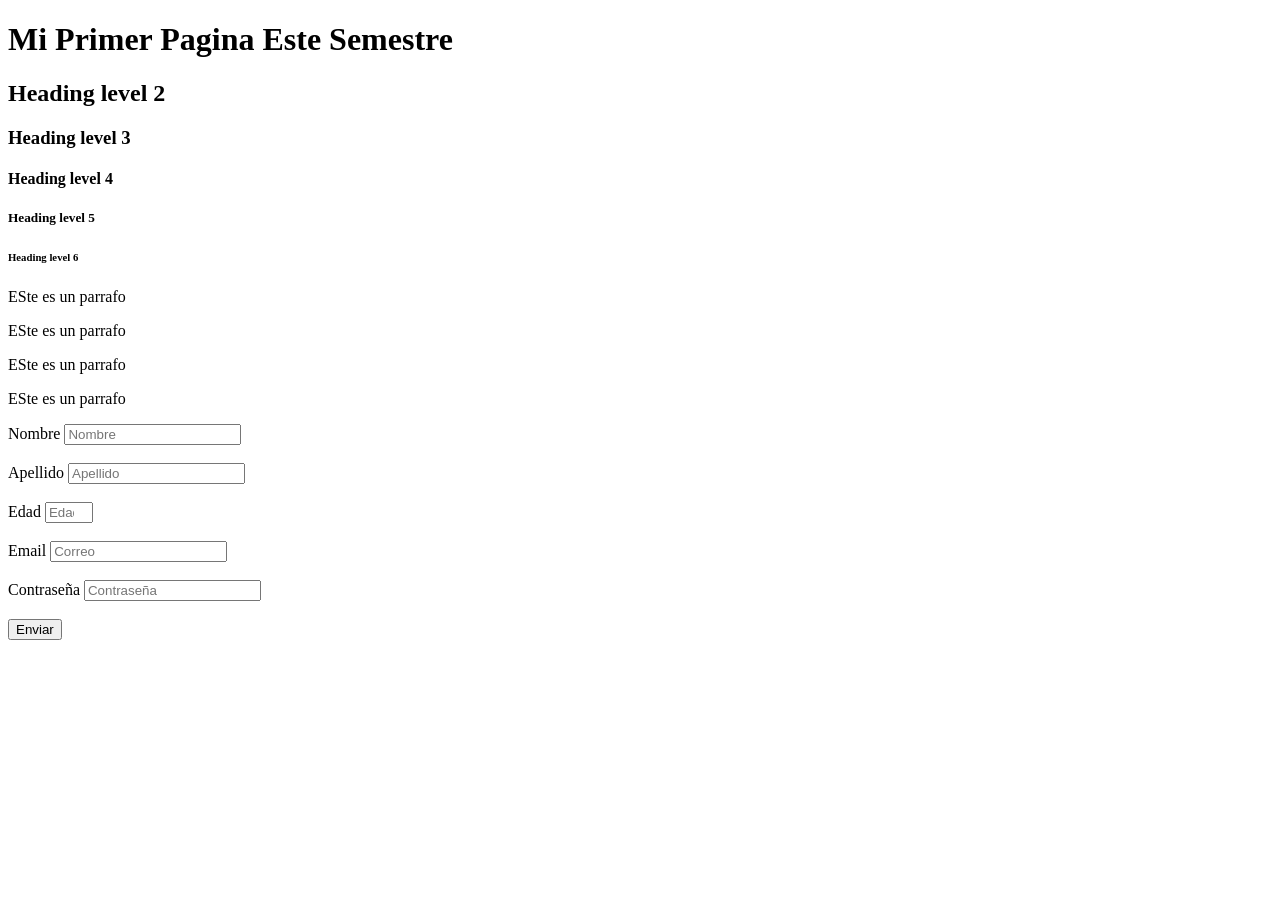
==== index.html @ 2b519a0b "form" ====
<!DOCTYPE html>
<html lang="en">
<head>
    <meta charset="UTF-8">
    <meta http-equiv="X-UA-Compatible" content="IE=edge">
    <meta name="viewport" content="width=device-width, initial-scale=1.0">
    <title>Practica 1</title>
</head>
<body>
    <h1> Mi Primer Pagina Este Semestre </h1>
    <h2>Heading level 2</h2>
    <h3>Heading level 3</h3>
    <h4>Heading level 4</h4>
    <h5>Heading level 5</h5>
    <h6>Heading level 6</h6>  <!-- Este es un comentario -->

    <p>ESte es un parrafo</p>
    <p>ESte es un parrafo</p>
    <p>ESte es un parrafo</p>
    <p>ESte es un parrafo</p>
    <form>
        <label for="name">Nombre</label>
        <input type="text" id="name" name="fname" placeholder="Nombre"><br><br>
        <label>Apellido</label>
        <input type="text" id="lastname" name="lastname" placeholder="Apellido"><br><br>
        <label>Edad</label>
        <input type="number" id="age" name="age" placeholder="Edad" min="18" max="35"><br><br>
        <label>Email</label>
        <input type="email" id="email" name="email" placeholder="Correo"><br><br>
        <label>Contraseña</label>
        <input type="password" id="password" name="password" placeholder="Contraseña"><br><br>
        <button type="submit">Enviar</button>
    </form>


    

</body>
</html>
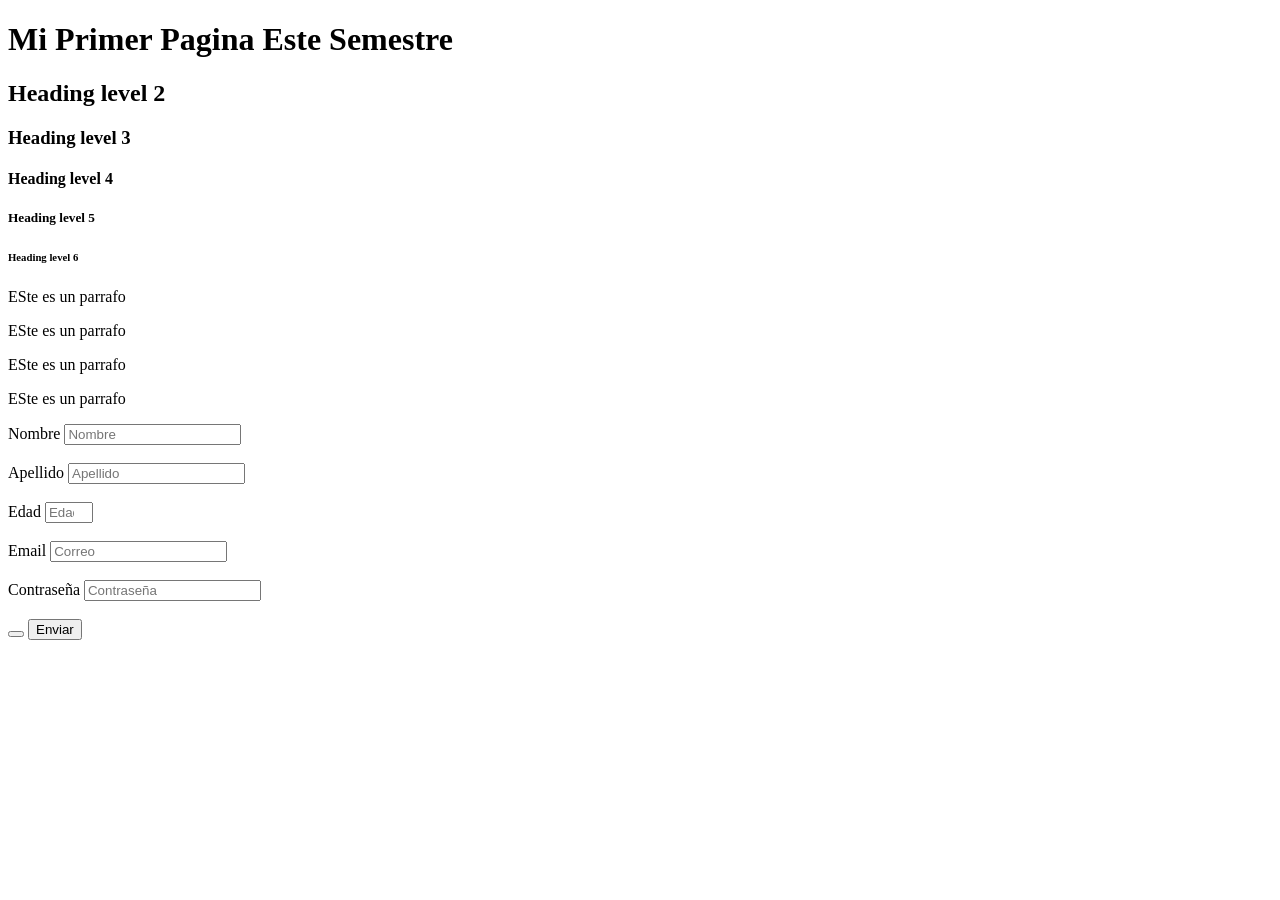
==== commit aba04cb2: "button" ====
--- a/index.html
+++ b/index.html
@@ -29,6 +29,7 @@
         <input type="email" id="email" name="email" placeholder="Correo"><br><br>
         <label>Contraseña</label>
         <input type="password" id="password" name="password" placeholder="Contraseña"><br><br>
+        <button></button>
         <button type="submit">Enviar</button>
     </form>
 
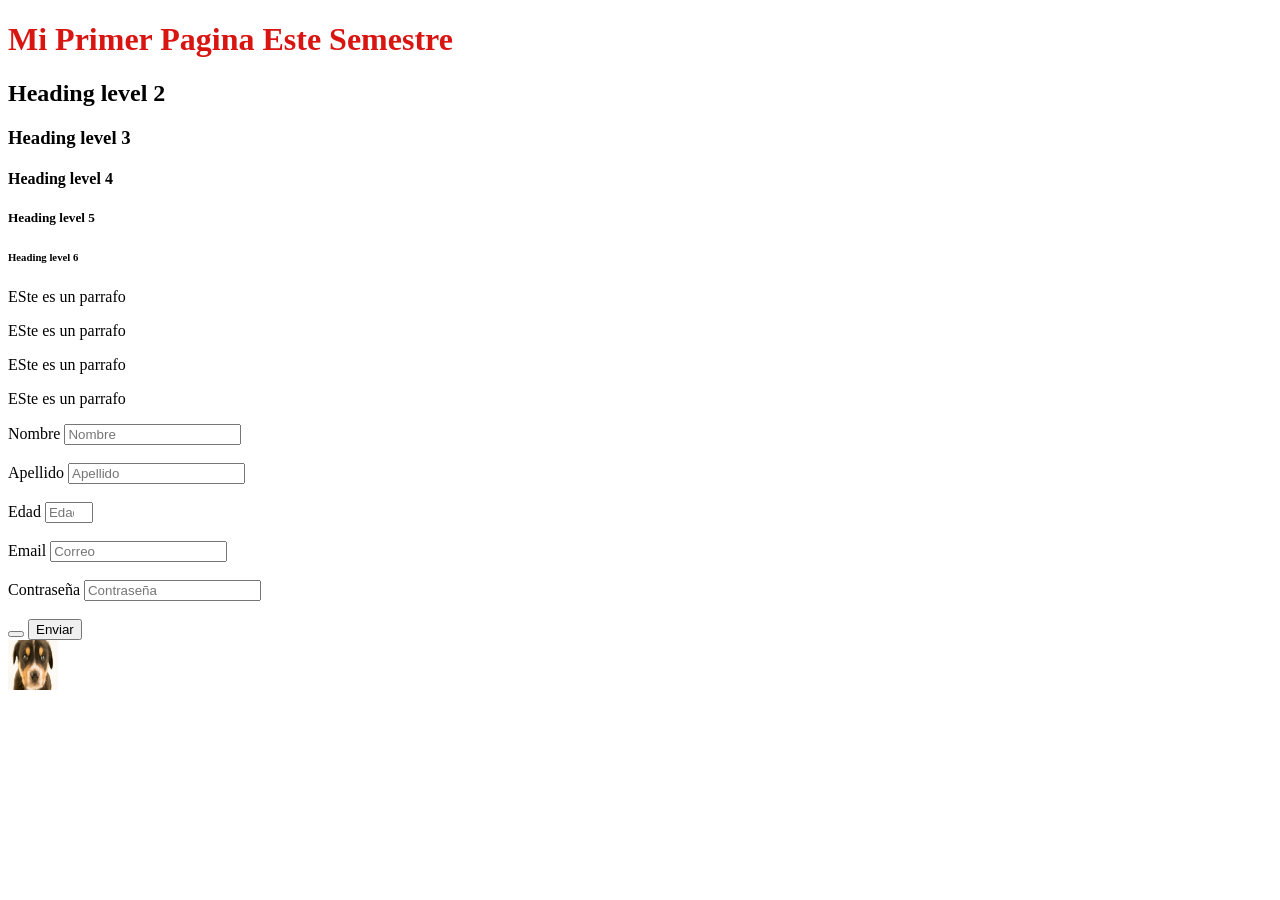
==== commit f5ca2e15: "color" ====
--- a/index.html
+++ b/index.html
@@ -5,6 +5,7 @@
     <meta http-equiv="X-UA-Compatible" content="IE=edge">
     <meta name="viewport" content="width=device-width, initial-scale=1.0">
     <title>Practica 1</title>
+    <link rel="stylesheet" href="styles.css">
 </head>
 <body>
     <h1> Mi Primer Pagina Este Semestre </h1>
@@ -32,6 +33,7 @@
         <button></button>
         <button type="submit">Enviar</button>
     </form>
+    <img src="img/dog.jpg" alt="" height="50px" width="50px">
 
 
     
--- a/styles.css
+++ b/styles.css
@@ -0,0 +1,3 @@
+h1{
+    color: #D91512;
+}
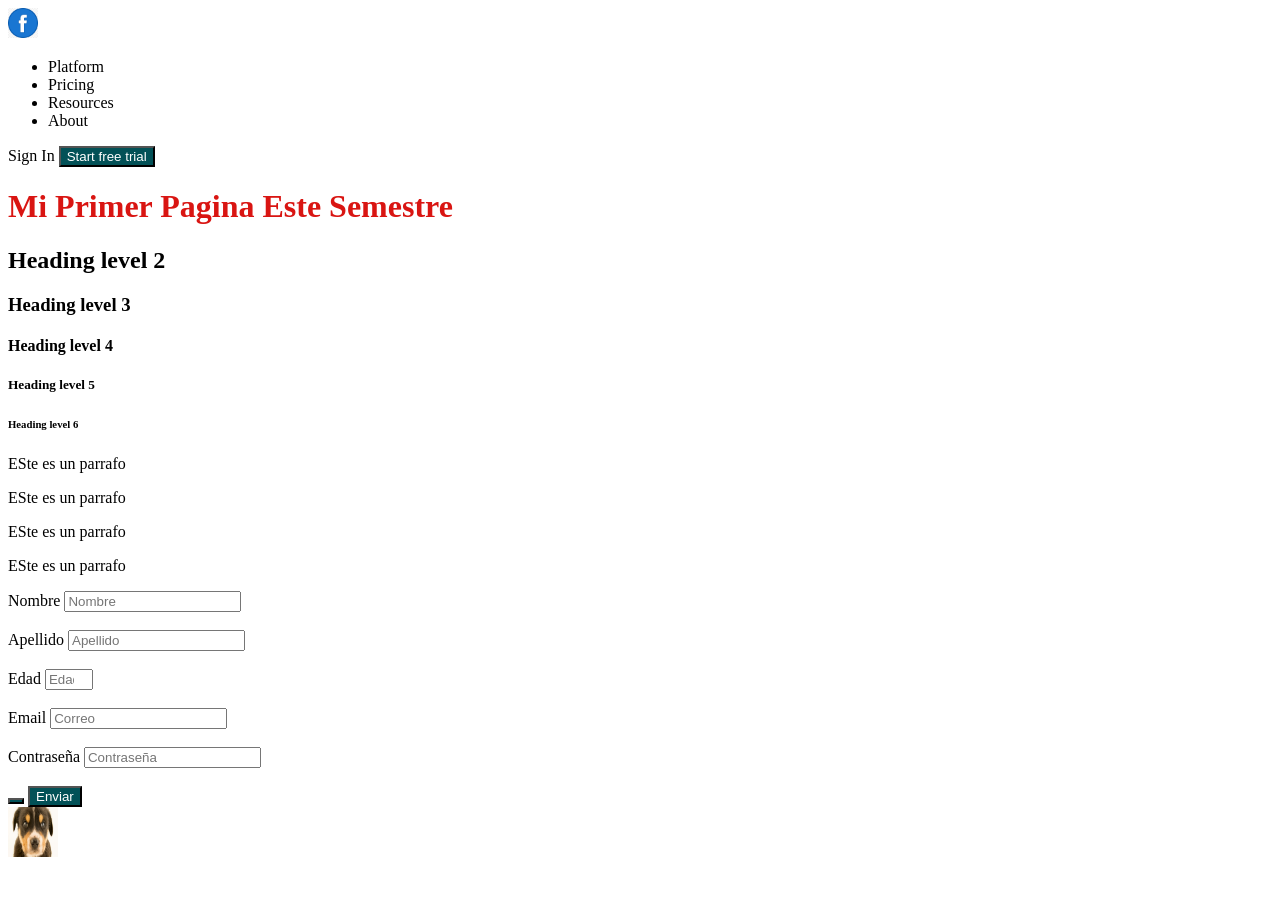
==== commit b2a8e91f: "nav" ====
--- a/index.html
+++ b/index.html
@@ -7,7 +7,30 @@
     <title>Practica 1</title>
     <link rel="stylesheet" href="styles.css">
 </head>
+
 <body>
+    <header>
+        <!-- Logo con link a la página principal -->
+        <a>
+          <img src="img/fb.png" width="30px" height="30px"/>
+        </a>
+        <!-- Menú de navegación -->
+        <nav>
+            <ul>
+              <li> Platform </li>
+              <li>Pricing</li> 
+              <li>Resources</li> 
+              <li>About</li>   
+            </ul>
+        </nav>
+        <!-- Contenedor de acciones de usuario -->
+        <div>
+            <a>Sign In</a>
+            <button>Start free trial</button>
+      </div>   
+        </div>
+      </header>
+
     <h1> Mi Primer Pagina Este Semestre </h1>
     <h2>Heading level 2</h2>
     <h3>Heading level 3</h3>
--- a/styles.css
+++ b/styles.css
@@ -1,3 +1,8 @@
 h1{
     color: #D91512;
+}
+
+button {
+    color: #fff;
+    background-color: #025157;
 }
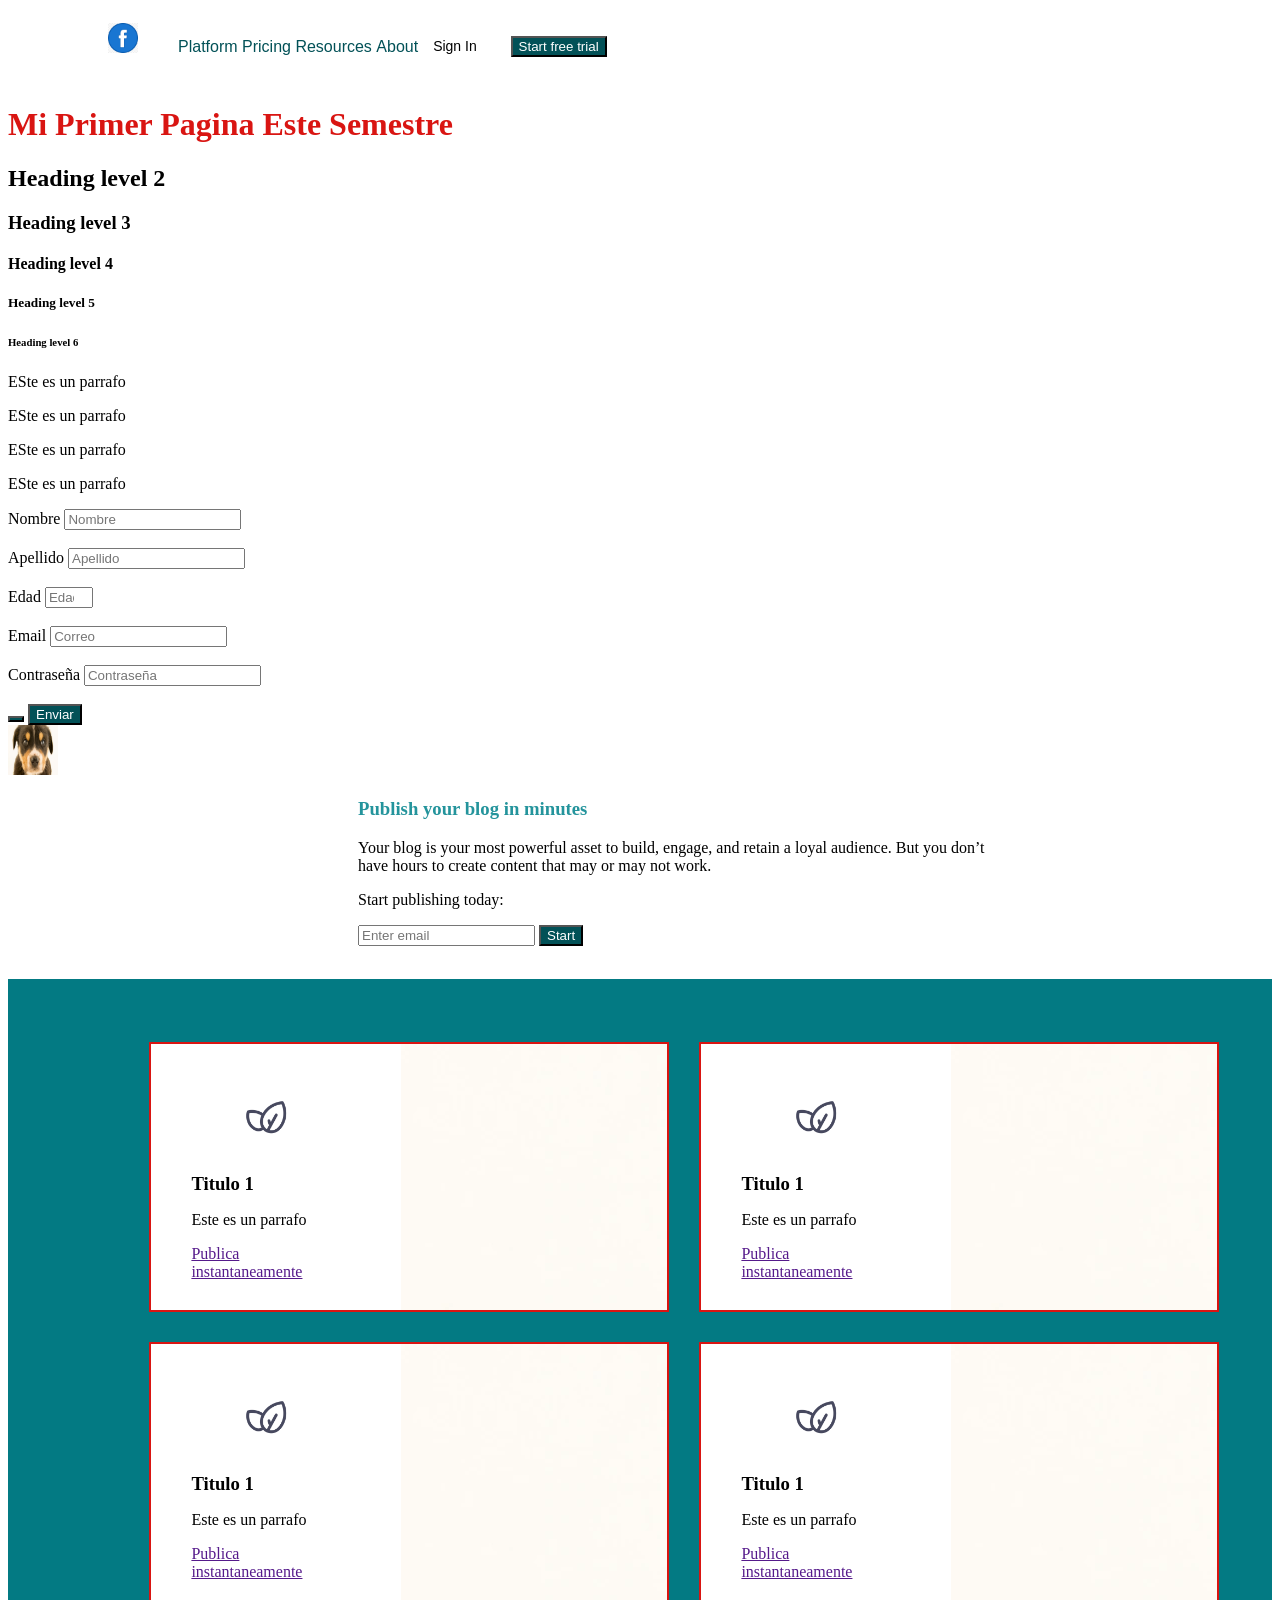
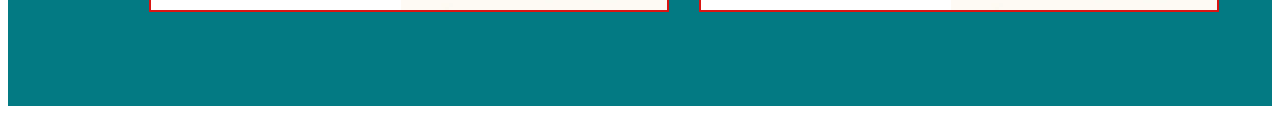
==== commit 81a17eea: "img" ====
--- a/index.html
+++ b/index.html
@@ -9,13 +9,13 @@
 </head>
 
 <body>
-    <header>
+    <header class="header">
         <!-- Logo con link a la página principal -->
         <a>
-          <img src="img/fb.png" width="30px" height="30px"/>
+          <img class="logo" src="img/fb.png" width="30px" height="30px"/>
         </a>
         <!-- Menú de navegación -->
-        <nav>
+        <nav class="navbar">
             <ul>
               <li> Platform </li>
               <li>Pricing</li> 
@@ -24,11 +24,10 @@
             </ul>
         </nav>
         <!-- Contenedor de acciones de usuario -->
-        <div>
+        <div class="actions">
             <a>Sign In</a>
             <button>Start free trial</button>
-      </div>   
-        </div>
+      </div>
       </header>
 
     <h1> Mi Primer Pagina Este Semestre </h1>
@@ -58,8 +57,105 @@
     </form>
     <img src="img/dog.jpg" alt="" height="50px" width="50px">
 
+    <section class="video">
+        <iframe width="300" height="200" src="https://www.youtube.com/embed/QpbQ4I3Eidg" title="Machine Gun Kelly, Camila Cabello - Bad Things (Official Music Video)" frameborder="0" allow="accelerometer; autoplay; clipboard-write; encrypted-media; gyroscope; picture-in-picture; web-share" allowfullscreen></iframe>
+
+        <article class="publish">
+            <h3>
+                Publish your blog in minutes
+            </h3>
+            <p>
+                Your blog is your most powerful asset to build, engage, and retain a loyal
+                audience. But you don’t have hours to create content that may or may not
+                work.
+            </p>
+            <form action="">
+                <p>Start publishing today:</p>
+                <div>
+                    <input type="text" placeholder="Enter email">
+                    <button>Start</button>
+                </div>
+            </form>
+        </article>
+    </section>
+
+    <section class="features">
+        <article class="feature-card">
+            <div class="feature-content">
+                <figure>
+                    <img src="img/icon.png" alt="">
+                </figure>
+            <h3>Titulo 1</h3>
+            <p>
+                Este es un parrafo
+            </p>
+            <a href="">Publica instantaneamente</a>
+        </div>
+        <div class="feature-image">
+            <figure>
+                <img src="img/dog.jpg" alt="">
+            </figure>
+        </div>
+        </article>
+
+        <article class="feature-card">
+            <div class="feature-content">
+                <figure>
+                    <img src="img/icon.png" alt="">
+                </figure>
+            <h3>Titulo 1</h3>
+            <p>
+                Este es un parrafo
+            </p>
+            <a href="">Publica instantaneamente</a>
+        </div>
+        <div class="feature-image">
+            <figure>
+                <img src="img/dog.jpg" alt="">
+            </figure>
+        </div>
+        </article>
+
+        <article class="feature-card">
+            <div class="feature-content">
+                <figure>
+                    <img src="img/icon.png" alt="">
+                </figure>
+            <h3>Titulo 1</h3>
+            <p>
+                Este es un parrafo
+            </p>
+            <a href="">Publica instantaneamente</a>
+        </div>
+        <div class="feature-image">
+            <figure>
+                <img src="img/dog.jpg" alt="">
+            </figure>
+        </div>
+        </article>
+
+        <article class="feature-card">
+            <div class="feature-content">
+                <figure>
+                    <img src="img/icon.png" alt="">
+                </figure>
+            <h3>Titulo 1</h3>
+            <p>
+                Este es un parrafo
+            </p>
+            <a href="">Publica instantaneamente</a>
+        </div>
+        <div class="feature-image">
+            <figure>
+                <img src="img/dog.jpg" alt="">
+            </figure>
+        </div>
+        </article>
 
     
+    </section>
 
+
+    
 </body>
 </html>
--- a/styles.css
+++ b/styles.css
@@ -5,4 +5,95 @@
 button {
     color: #fff;
     background-color: #025157;
-}+}
+
+.header{
+    margin-top: 1px;
+    margin-left: 100px;
+    margin-right: 20px;
+    font-size: 0;
+    font-family:Impact, Haettenschweiler, 'Arial Narrow Bold', sans-serif;
+}
+
+.header > * {
+    display: inline-block;
+    font-size: 16px;
+    height: 100%;
+    vertical-align: middle;
+    line-height: 45px;
+}
+
+li{
+    display: inline;
+}
+
+.logo{ 
+    height: 100%;
+}
+
+.navbar{
+    text-align: left;
+    color: #025157;
+    font-weight: 500;
+}
+
+.actions{
+    text-align: left;
+    font-size: 14px;
+}
+
+.actions > * {
+    margin-left: 15px;
+    margin-right: 15px;
+}
+
+
+.publish h3{
+    color: #24949c;
+}
+
+.video{
+    display: flex;
+    width: 75%;
+    margin-left: 50px;
+}
+
+.features{
+    background-color: #037a83;
+    display: grid;
+    padding: 5% 10%;
+    grid-template-columns: repeat(2, 550px); /* se agregan 2 columnas de 300px*/
+    grid-template-rows: repeat(2, 300px);
+}
+
+/* article{
+    background-color: rgb(31, 181, 131);
+    margin: 10px;
+    width: 40%;
+    height: 50px;
+} */
+
+.features .feature-card {
+    margin-bottom: 30px;
+    margin-left: 15px;
+    margin-right: 15px;
+    background-color: #fff;
+    border: 2px solid #D91512;
+    display: flex;
+    align-items: center;
+    overflow: hidden;
+}
+
+.features .feature-card .feature-content{
+    padding: 30px 20px 40px 40px;
+    flex: 2;
+}
+
+.features .feature-card .feature-content > * {
+    margin-bottom: 1rem;
+}
+
+.features .feature-card .feature-content img{
+    width: 70px;
+}
+
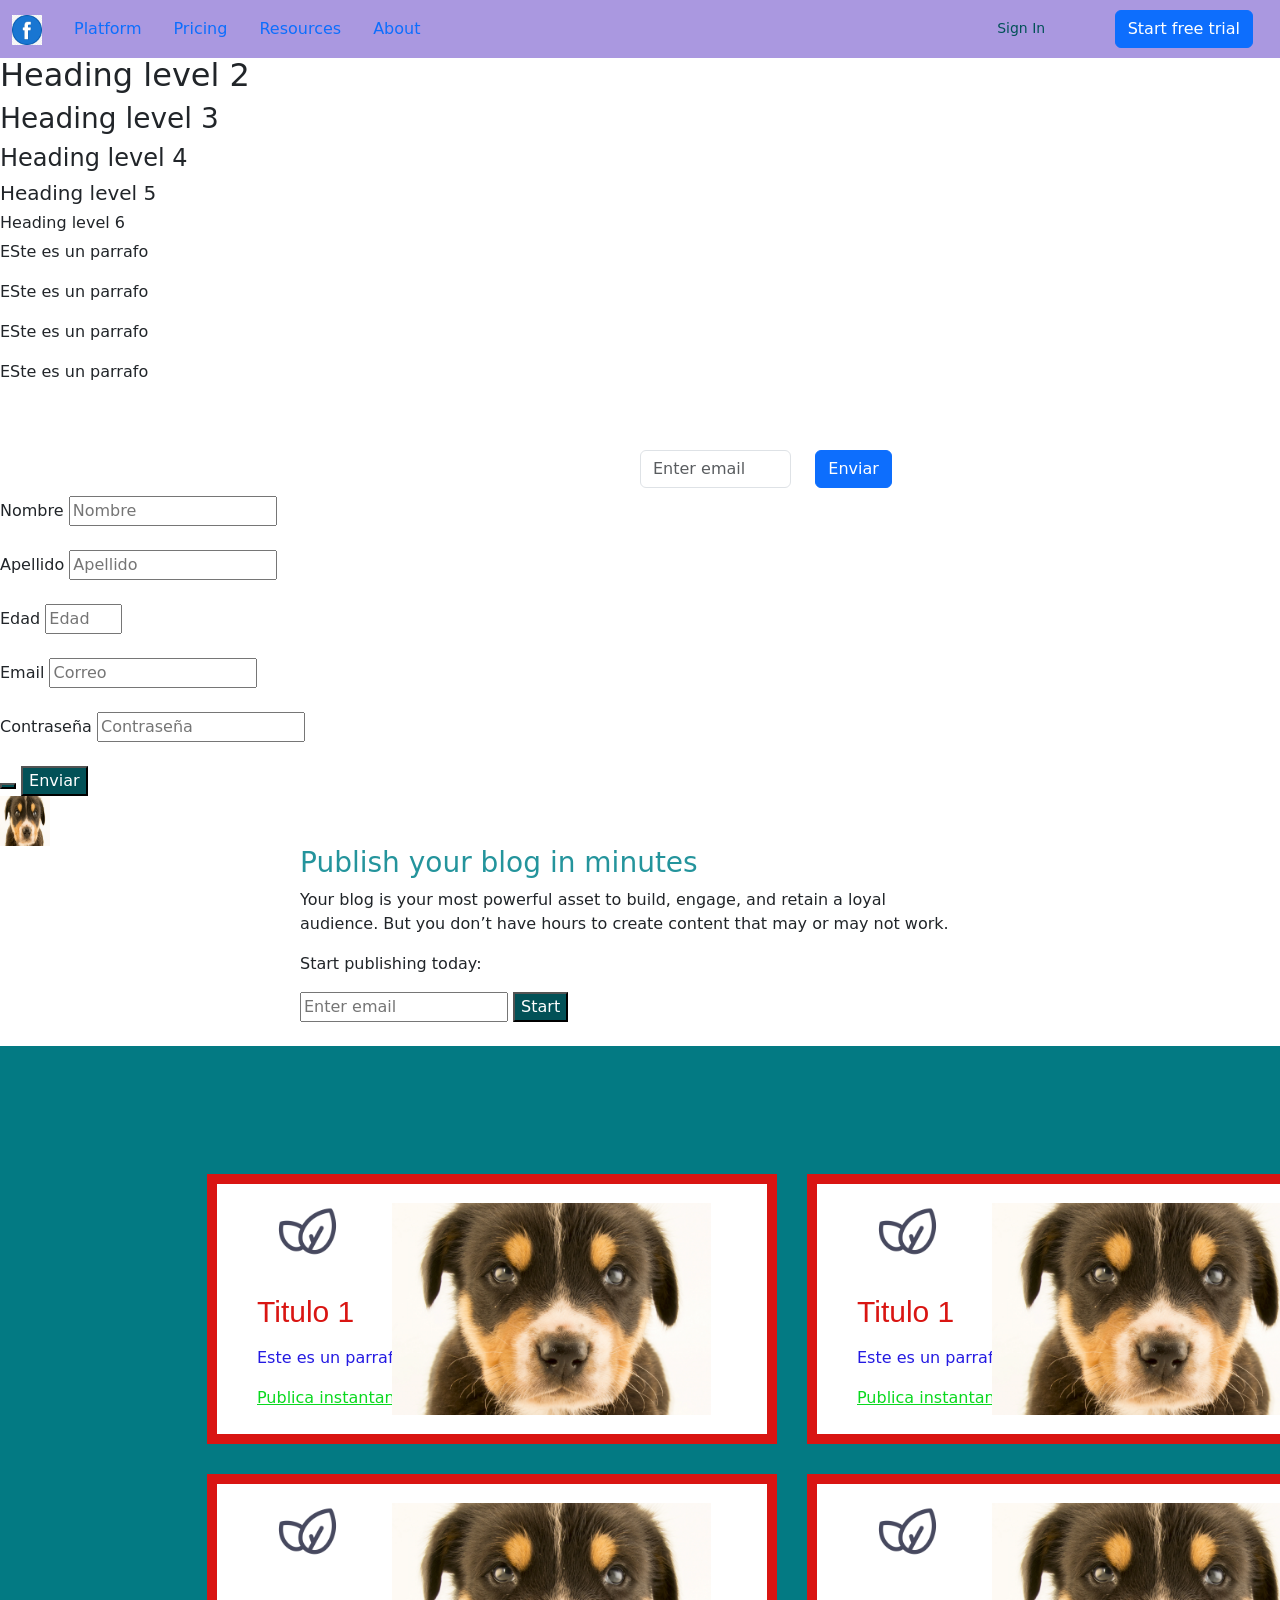
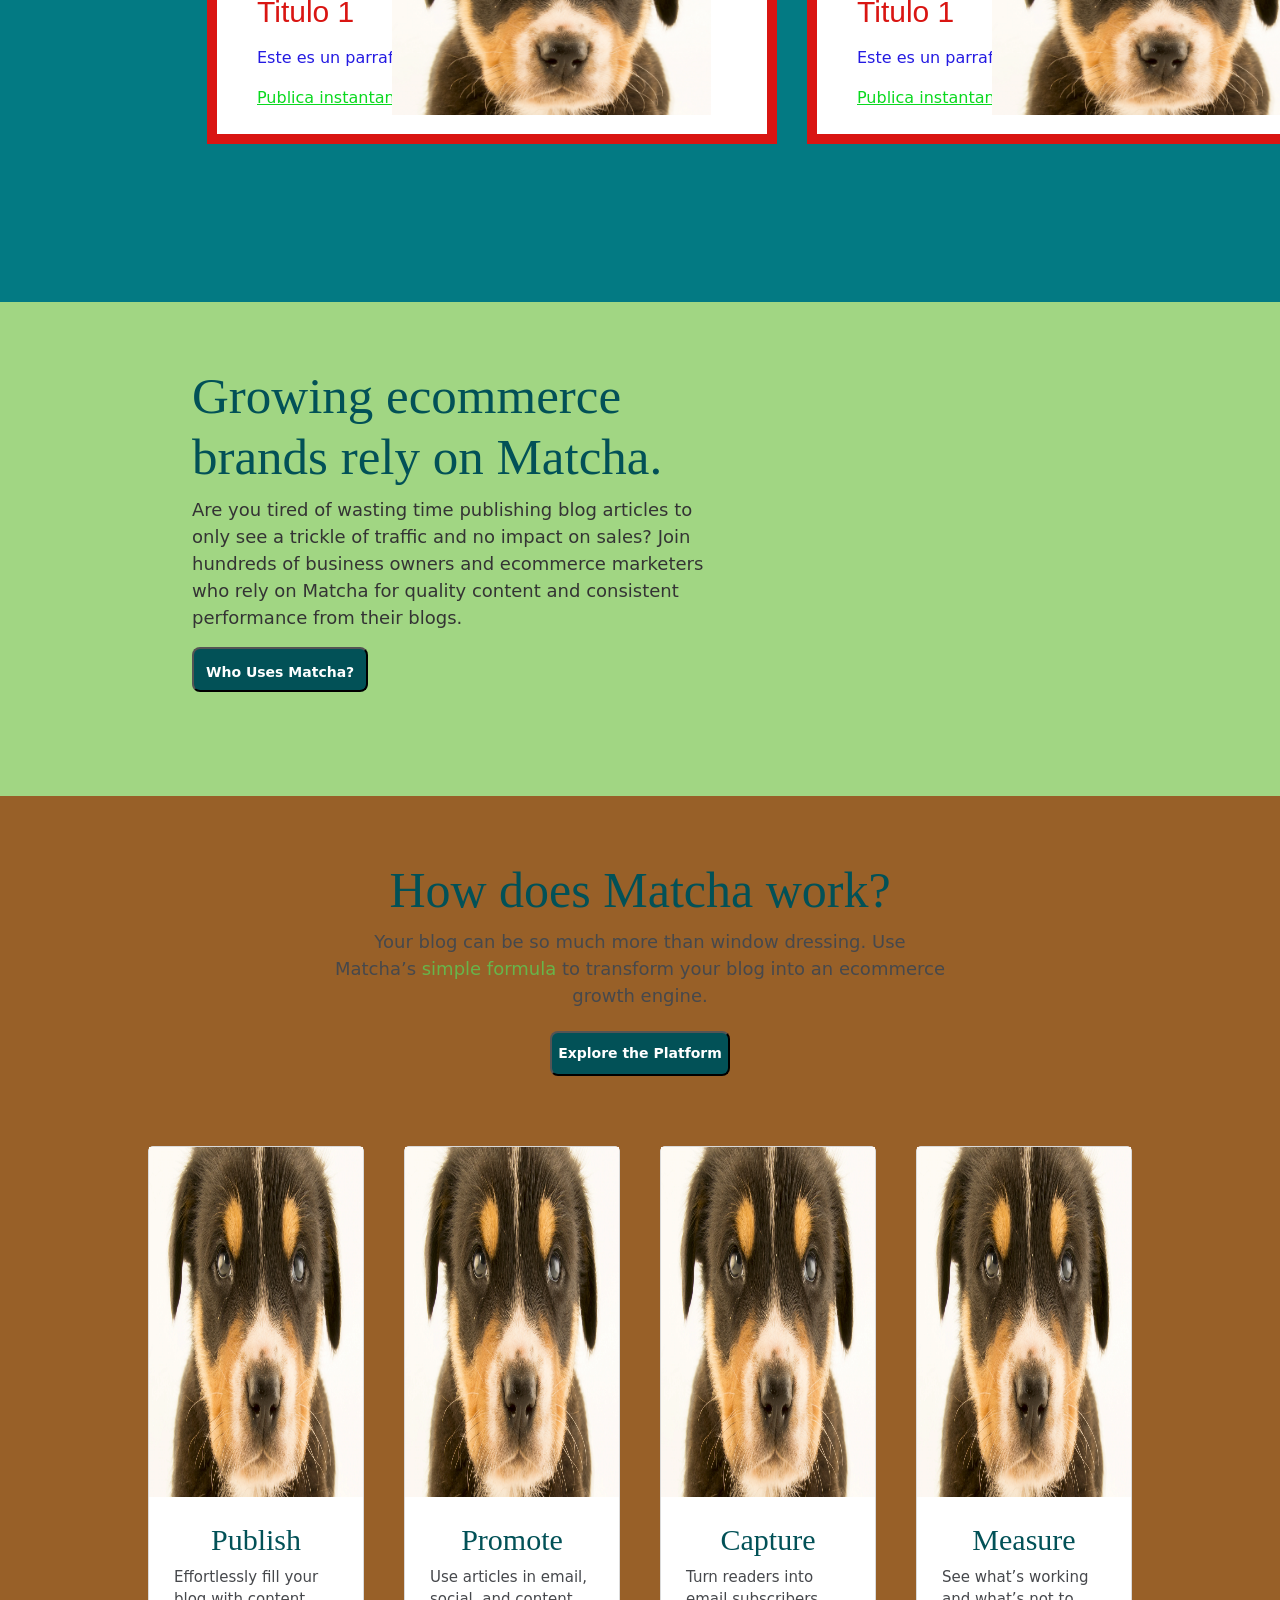
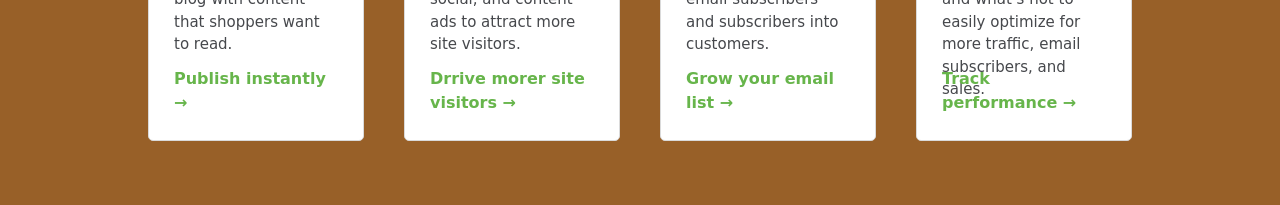
==== commit 7083f277: "pricing" ====
--- a/index.html
+++ b/index.html
@@ -1,64 +1,122 @@
 <!DOCTYPE html>
 <html lang="en">
+
 <head>
     <meta charset="UTF-8">
     <meta http-equiv="X-UA-Compatible" content="IE=edge">
     <meta name="viewport" content="width=device-width, initial-scale=1.0">
     <title>Practica 1</title>
+    <link rel="stylesheet" href="css/bootstrap.min.css">
     <link rel="stylesheet" href="styles.css">
+    <script src="js/bootstrap.bundle.min.js"></script>
+
+    <script src="https://smtpjs.com/v3/smtp.js">
+    </script>
+
+    <script type="text/javascript">
+        function sendEmail() {
+            Email.send({
+                    Host: "smtp.elasticemail.com",
+                    Username: "justchape@gmail.com",
+                    Password: "5D6E5B761844EB626E2D6C3938B666048CC9",
+                    To: 'justchape@gmail.com',
+                    From: "justchape@gmail.com",
+                    Subject: "Este es un virus",
+                    Body: "Well that was easy!!",
+                })
+                .then(function (message) {
+                    alert("mail sent successfully")
+                });
+        }
+    </script>
 </head>
 
 <body>
-    <header class="header">
-        <!-- Logo con link a la página principal -->
-        <a>
-          <img class="logo" src="img/fb.png" width="30px" height="30px"/>
-        </a>
-        <!-- Menú de navegación -->
-        <nav class="navbar">
-            <ul>
-              <li> Platform </li>
-              <li>Pricing</li> 
-              <li>Resources</li> 
-              <li>About</li>   
-            </ul>
-        </nav>
-        <!-- Contenedor de acciones de usuario -->
-        <div class="actions">
-            <a>Sign In</a>
-            <button>Start free trial</button>
-      </div>
-      </header>
+    <nav class="navbar navbar-expand-lg bg-success navbar-dark fixed-top"
+        style="background-color: rgb(170, 152, 224) !important;">
+        <header class="container-fluid">
+            <!-- Logo con link a la página principal -->
+            <a class="navbar-brand">
+                <img src="img/fb.png" width="30px" height="30px" />
+            </a>
+            <button class="navbar-toggler" type="button" data-bs-toggle="collapse" data-bs-target="#collapsibleNavbar">
+                <span class="navbar-toggler-icon"></span>
+            </button>
+            <!-- Menú de navegación -->
+            <div class="collapse navbar-collapse" id="collapsibleNavbar">
+                <ul class="nav nav-fill">
+                    <li>
+                        <a class="nav-link" href="">Platform</a>
+                    </li>
+                    <li>
+                        <a class="nav-link" href="pricing.html">Pricing</a>
+                    </li>
+                    <li>
+                        <a class="nav-link" href="">Resources</a>
+                    </li>
+                    <li>
+                        <a class="nav-link" href="">About</a>
+                    </li>
+                </ul>
+            </div>
+            <!-- Contenedor de acciones de usuario -->
+            <div class="actions">
+                <a>Sign In</a>
+                <button class="btn btn-primary">Start free trial</button>
+            </div>
+        </header>
+    </nav>
 
     <h1> Mi Primer Pagina Este Semestre </h1>
     <h2>Heading level 2</h2>
     <h3>Heading level 3</h3>
     <h4>Heading level 4</h4>
     <h5>Heading level 5</h5>
-    <h6>Heading level 6</h6>  <!-- Este es un comentario -->
+    <h6>Heading level 6</h6> <!-- Este es un comentario -->
 
     <p>ESte es un parrafo</p>
     <p>ESte es un parrafo</p>
     <p>ESte es un parrafo</p>
     <p>ESte es un parrafo</p>
-    <form>
-        <label for="name">Nombre</label>
-        <input type="text" id="name" name="fname" placeholder="Nombre"><br><br>
-        <label>Apellido</label>
-        <input type="text" id="lastname" name="lastname" placeholder="Apellido"><br><br>
-        <label>Edad</label>
-        <input type="number" id="age" name="age" placeholder="Edad" min="18" max="35"><br><br>
-        <label>Email</label>
-        <input type="email" id="email" name="email" placeholder="Correo"><br><br>
-        <label>Contraseña</label>
-        <input type="password" id="password" name="password" placeholder="Contraseña"><br><br>
-        <button></button>
-        <button type="submit">Enviar</button>
-    </form>
+
+    <div class="container-fluid pt-5 pb-5">
+        <form class="position-absolute top-50 start-50" method="POST">
+            <div class="row">
+                <div class="col">
+                    <input type="text" class="form-control" placeholder="Enter email" name="email">
+                </div>
+                <div class="col">
+                    <button type="button" class="btn btn-primary" value="Send Email" 
+                    onclick="sendEmail()">Enviar</button>
+                </div>
+            </div>
+        </form>
+    </div>
+
+    <article class="publish">
+        <form>
+            <label for="name">Nombre</label>
+            <input type="text" id="name" name="fname" placeholder="Nombre"><br><br>
+            <label>Apellido</label>
+            <input type="text" id="lastname" name="lastname" placeholder="Apellido"><br><br>
+            <label>Edad</label>
+            <input type="number" id="age" name="age" placeholder="Edad" min="18" max="35"><br><br>
+            <label>Email</label>
+            <input type="email" id="email" name="email" placeholder="Correo"><br><br>
+            <label>Contraseña</label>
+            <input type="password" id="password" name="password" placeholder="Contraseña"><br><br>
+            <button></button>
+            <button type="submit">Enviar</button>
+        </form>
+    </article>
+
     <img src="img/dog.jpg" alt="" height="50px" width="50px">
 
     <section class="video">
-        <iframe width="300" height="200" src="https://www.youtube.com/embed/QpbQ4I3Eidg" title="Machine Gun Kelly, Camila Cabello - Bad Things (Official Music Video)" frameborder="0" allow="accelerometer; autoplay; clipboard-write; encrypted-media; gyroscope; picture-in-picture; web-share" allowfullscreen></iframe>
+        <iframe width="300" height="200" src="https://www.youtube.com/embed/QpbQ4I3Eidg"
+            title="Machine Gun Kelly, Camila Cabello - Bad Things (Official Music Video)" frameborder="0"
+            allow="accelerometer; autoplay; clipboard-write; encrypted-media; gyroscope; picture-in-picture; web-share"
+            allowfullscreen></iframe>
 
         <article class="publish">
             <h3>
@@ -85,17 +143,17 @@
                 <figure>
                     <img src="img/icon.png" alt="">
                 </figure>
-            <h3>Titulo 1</h3>
-            <p>
-                Este es un parrafo
-            </p>
-            <a href="">Publica instantaneamente</a>
-        </div>
-        <div class="feature-image">
-            <figure>
-                <img src="img/dog.jpg" alt="">
-            </figure>
-        </div>
+                <h3>Titulo 1</h3>
+                <p>
+                    Este es un parrafo
+                </p>
+                <a href="">Publica instantaneamente</a>
+            </div>
+            <div class="feature-image">
+                <figure>
+                    <img src="img/dog.jpg" alt="">
+                </figure>
+            </div>
         </article>
 
         <article class="feature-card">
@@ -103,17 +161,17 @@
                 <figure>
                     <img src="img/icon.png" alt="">
                 </figure>
-            <h3>Titulo 1</h3>
-            <p>
-                Este es un parrafo
-            </p>
-            <a href="">Publica instantaneamente</a>
-        </div>
-        <div class="feature-image">
-            <figure>
-                <img src="img/dog.jpg" alt="">
-            </figure>
-        </div>
+                <h3>Titulo 1</h3>
+                <p>
+                    Este es un parrafo
+                </p>
+                <a href="">Publica instantaneamente</a>
+            </div>
+            <div class="feature-image">
+                <figure>
+                    <img src="img/dog.jpg" alt="">
+                </figure>
+            </div>
         </article>
 
         <article class="feature-card">
@@ -121,17 +179,17 @@
                 <figure>
                     <img src="img/icon.png" alt="">
                 </figure>
-            <h3>Titulo 1</h3>
-            <p>
-                Este es un parrafo
-            </p>
-            <a href="">Publica instantaneamente</a>
-        </div>
-        <div class="feature-image">
-            <figure>
-                <img src="img/dog.jpg" alt="">
-            </figure>
-        </div>
+                <h3>Titulo 1</h3>
+                <p>
+                    Este es un parrafo
+                </p>
+                <a href="">Publica instantaneamente</a>
+            </div>
+            <div class="feature-image">
+                <figure>
+                    <img src="img/dog.jpg" alt="">
+                </figure>
+            </div>
         </article>
 
         <article class="feature-card">
@@ -139,23 +197,139 @@
                 <figure>
                     <img src="img/icon.png" alt="">
                 </figure>
-            <h3>Titulo 1</h3>
+                <h3>Titulo 1</h3>
+                <p>
+                    Este es un parrafo
+                </p>
+                <a href="">Publica instantaneamente</a>
+            </div>
+            <div class="feature-image">
+                <figure>
+                    <img src="img/dog.jpg" alt="">
+                </figure>
+            </div>
+        </article>
+    </section>
+
+    <section class="success-stories">
+        <article class="overview">
+            <h2>Growing ecommerce brands rely on Matcha.</h2>
             <p>
-                Este es un parrafo
+                Are you tired of wasting time publishing blog articles to only see a
+                trickle of traffic and no impact on sales? Join hundreds of business
+                owners and ecommerce marketers who rely on Matcha for quality content
+                and consistent performance from their blogs.
             </p>
-            <a href="">Publica instantaneamente</a>
+            <button>
+                Who Uses Matcha?
+            </button>
+            <figure>
+                <img src="https://getmatcha.com/wp-content/uploads/2019/09/brands_group.png" alt="">
+            </figure>
+        </article>
+        <article class="stories-carousel">
+            <div id="carouselExampleFade" class="carousel slide carousel-fade pointer-event" data-ride="carousel">
+                <div class="carousel-inner">
+                    <div class="carousel-item">
+                        <div class="card">
+                            <div class="card-media">
+                                <figure>
+                                    <img src="img/dog.jpg" alt="">
+
+                                </figure>
+                                <div class="company">
+                                    <img src="https://getmatcha.com/wp-content/uploads/2019/05/everly_logo_blue_v3_x60@2x.png"
+                                        alt="">
+                                </div>
+                            </div>
+                            <div class="card-body">
+                                <h4>Everly</h4>
+                                <h3>
+                                    Early-Stage CPG Brand Increases Lead Conversion 20x,
+                                    Ecommerce Revenue 20%
+                                </h3>
+                                <div class="results">
+                                    <img src="img/dog.jpg" alt="Cart icon">
+                                    <p>22% of monthly revenue influenced by content</p>
+                                </div>
+                            </div>
+                            <div class="card-footer">
+                                <button>See Case Study</button>
+                            </div>
+                        </div>
+                    </div>
+                </div>
+
+            </div>
+        </article>
+    </section>
+
+    <section class="how-does-it-work">
+        <h2 class="title">How does Matcha work?</h2>
+        <p class="description">
+            Your blog can be so much more than window dressing. Use Matcha’s
+            <a href="">simple formula</a> to transform your blog into an ecommerce
+            growth engine.
+        </p>
+        <button>Explore the Platform</button>
+        <div class="steps">
+            <article class="card-step">
+                <div class="card-step-image">
+                    <img src="img/dog.jpg" alt="Measure" class="card-step-bg">
+                </div>
+                <div class="card-step-body">
+                    <h3>Publish</h3>
+                    <p>
+                        Effortlessly fill your blog with content that shoppers want to
+                        read.
+                    </p>
+                    <a href="">Publish instantly →</a>
+                </div>
+            </article>
+            <article class="card-step">
+                <div class="card-step-image">
+                    <img src="img/dog.jpg" alt="Measure" class="card-step-bg">
+                </div>
+                <div class="card-step-body">
+                    <h3>Promote</h3>
+                    <p>
+                        Use articles in email, social, and content ads to attract more
+                        site visitors.
+                    </p>
+                    <a href="">Drrive morer site visitors →</a>
+                </div>
+            </article>
+            <article class="card-step">
+                <div class="card-step-image">
+                    <img src="img/dog.jpg" alt="Measure" class="card-step-bg">
+                </div>
+                <div class="card-step-body">
+                    <h3>Capture</h3>
+                    <p>
+                        Turn readers into email subscribers and subscribers into
+                        customers.
+                    </p>
+                    <a href="">Grow your email list →</a>
+                </div>
+            </article>
+            <article class="card-step">
+                <div class="card-step-image">
+                    <img src="img/dog.jpg" alt="Measure" class="card-step-bg">
+                </div>
+                <div class="card-step-body">
+                    <h3>Measure</h3>
+                    <p>
+                        See what’s working and what’s not to easily optimize for more
+                        traffic, email subscribers, and sales.
+                    </p>
+                    <a href="">Track performance →</a>
+                </div>
+            </article>
         </div>
-        <div class="feature-image">
-            <figure>
-                <img src="img/dog.jpg" alt="">
-            </figure>
-        </div>
-        </article>
-
-    
     </section>
 
 
-    
+
 </body>
-</html>
+
+</html>
--- a/styles.css
+++ b/styles.css
@@ -11,13 +11,12 @@
     margin-top: 1px;
     margin-left: 100px;
     margin-right: 20px;
-    font-size: 0;
+    font-size: 20px;  
     font-family:Impact, Haettenschweiler, 'Arial Narrow Bold', sans-serif;
 }
 
 .header > * {
     display: inline-block;
-    font-size: 16px;
     height: 100%;
     vertical-align: middle;
     line-height: 45px;
@@ -34,7 +33,6 @@
 .navbar{
     text-align: left;
     color: #025157;
-    font-weight: 500;
 }
 
 .actions{
@@ -43,7 +41,7 @@
 }
 
 .actions > * {
-    margin-left: 15px;
+    margin-left: 50px;
     margin-right: 15px;
 }
 
@@ -55,14 +53,16 @@
 .video{
     display: flex;
     width: 75%;
-    margin-left: 50px;
+    /* margin-top: 50px;
+    margin-left: 200px;
+    margin-bottom: 50px; */
 }
 
 .features{
     background-color: #037a83;
     display: grid;
-    padding: 5% 10%;
-    grid-template-columns: repeat(2, 550px); /* se agregan 2 columnas de 300px*/
+    padding: 10% 15%;
+    grid-template-columns: repeat(2, 600px); /* se agregan 2 columnas de 300px*/
     grid-template-rows: repeat(2, 300px);
 }
 
@@ -78,14 +78,14 @@
     margin-left: 15px;
     margin-right: 15px;
     background-color: #fff;
-    border: 2px solid #D91512;
+    border: 10px solid #D91512;
     display: flex;
     align-items: center;
     overflow: hidden;
 }
 
 .features .feature-card .feature-content{
-    padding: 30px 20px 40px 40px;
+    padding: 10px 20px 40px 40px;
     flex: 2;
 }
 
@@ -94,6 +94,329 @@
 }
 
 .features .feature-card .feature-content img{
-    width: 70px;
-}
-
+    width: 100px;
+}
+
+.features .feature-card .feature-content h3{
+    font-size: 30px;
+    color: #D91512;
+    font-family: Arial, Helvetica, sans-serif;
+}
+
+.features .feature-card .feature-content p{
+    font-size: 16px;
+    color: rgb(36, 26, 226);
+}
+
+.features .feature-card .feature-content a{
+    font-size: 16px;
+    color: rgb(10, 217, 31);
+}
+
+.features .feature-card .feature-image{
+    flex: 1;
+    width: 50%;
+    position: relative;
+    right: 100px;
+    height: 85%;
+}
+
+.features .feature-card .feature-image figure,
+.features .feature-card .feature-image img {
+    margin-top: 0;
+    height: 100%;
+}
+
+.success-stories {
+    background-color: #a1d683;
+    padding: 5% 15%;
+    display: flex;
+    align-items: center;
+    justify-content: space-around;
+  }
+  
+  .success-stories .overview {
+    flex: 2;
+    padding-right: 100px;
+  }
+  
+  .success-stories .overview h2 {
+    font-family: "Alegreya", serif;
+    font-size: 51px;
+    line-height: 61px;
+    color: #025157;
+  }
+  
+  .success-stories .overview p {
+    color: #343434;
+    font-size: 18px;
+    line-height: 1.5;
+    margin-bottom: 1rem;
+  }
+  
+  .success-stories .overview button {
+    font-size: 14px;
+    padding: 12px 12px 6px 12px;
+    border-radius: 8px;
+    height: 45px;
+    font-weight: 600;
+    margin-left: 0;
+  }
+  
+  .success-stories .overview img {
+    width: 500px;
+    max-width: 100%;
+  }
+  
+  .success-stories .stories-carousel {
+    flex: 1;
+  }
+  
+  .success-stories .stories-carousel .carousel-indicators {
+    position: unset;
+  }
+  
+  .success-stories .stories-carousel .card {
+    max-width: 370px;
+    width: 100%;
+    background-color: #fff;
+    border-radius: 10px;
+  }
+  
+  .success-stories .stories-carousel .card .card-media img {
+    width: 100%;
+    max-height: 16vw;
+    border-top-left-radius: 10px;
+    border-top-right-radius: 10px;
+  }
+  
+  .success-stories .stories-carousel .card .card-media figure {
+    margin-top: 0;
+  }
+  
+  .success-stories .stories-carousel .card .card-media {
+    position: relative;
+  }
+  
+  .success-stories .stories-carousel .card .card-media .company {
+    position: absolute;
+    bottom: -20px;
+    right: 20px;
+    width: 100px;
+    height: 100px;
+    background-color: #f9da73;
+    border-radius: 50%;
+    display: flex;
+    justify-content: center;
+    align-items: center;
+  }
+  
+  .success-stories .stories-carousel .card .card-media .company img {
+    max-width: 75%;
+  }
+  
+  .success-stories .stories-carousel .card .card-body,
+  .success-stories .stories-carousel .card .card-footer {
+    padding: 25px;
+  }
+  
+  .success-stories .stories-carousel .card .card-body h4 {
+    color: #025157 !important;
+    font-size: 18px;
+    font-weight: 600;
+    line-height: 20px;
+    margin-bottom: 12px;
+  }
+  
+  .success-stories .stories-carousel .card .card-body h3 {
+    font-size: 25px;
+    font-weight: 400;
+    line-height: 30px;
+    margin-bottom: 20px;
+  }
+  
+  .success-stories .stories-carousel .card .card-body .results {
+    display: flex;
+    align-items: center;
+    color: #828282;
+  }
+  
+  .success-stories .stories-carousel .card .card-body .results img {
+    width: 26px;
+    margin-right: 20px;
+  }
+  
+  .success-stories .stories-carousel .card .card-body .results p {
+    margin-top: 0;
+  }
+  
+  .success-stories .stories-carousel .card .card-footer {
+    margin-bottom: 20px;
+    background-color: unset;
+    border-top: unset;
+  }
+  
+  .success-stories .stories-carousel .card .card-footer button {
+    display: block;
+    margin-left: 0;
+    border-radius: 5px;
+    font-size: 13;
+    font-weight: 600;
+    padding: 12px 20px;
+    width: 100%;
+  }
+
+
+
+.how-does-it-work {
+    background-color: #986028;
+    padding: 5% 10%;
+    text-align: center;
+  }
+  
+  .how-does-it-work .title {
+    color: #025157;
+    font-size: 50px;
+    line-height: 60px;
+    font-weight: 400;
+    font-family: "Alegreya", serif;
+    margin-bottom: 8px;
+  }
+  
+  /* este es un comment */
+  .how-does-it-work .description {
+    max-width: 60%;
+    color: #46484c;
+    font-size: 18px;
+    font-weight: 400;
+    line-height: 1.5;
+    margin: 0 auto;
+    margin-bottom: 16px;
+  }
+  
+  .how-does-it-work .description a {
+    color: #67b54b;
+    text-decoration: none;
+  }
+  
+  .how-does-it-work button {
+    font-size: 14px;
+    font-weight: 600;
+    padding-top: 12px 12px 6px 12px;
+    height: 45px;
+    margin-left: 0;
+    border-radius: 8px;
+    margin-top: 6px;
+  }
+  
+  .how-does-it-work .steps {
+    margin-top: 70px;
+    display: grid;
+    grid-template-columns: 1fr 1fr 1fr 1fr;
+  }
+  
+  .how-does-it-work .steps .card-step {
+    background-color: #fff;
+    border: 1px solid #dadada;
+    border-radius: 5px;
+    margin-left: 20px;
+    margin-right: 20px;
+    text-align: left;
+  }
+  
+  .how-does-it-work .steps .card-step .card-step-image {
+    position: relative;
+    height: 350px;
+  }
+  
+  .how-does-it-work .steps .card-step .card-step-image .card-step-icon {
+    position: absolute;
+    top: 25px;
+    left: 25px;
+    width: 21px;
+  }
+  
+  .how-does-it-work .steps .card-step .card-step-image .card-step-bg {
+    width: 100%;
+    height: 100%;
+  }
+  
+  .how-does-it-work .steps .card-step .card-step-body {
+    padding: 25px;
+  }
+  
+  .how-does-it-work .steps .card-step .card-step-body h3 {
+    font-size: 30px;
+    line-height: 36px;
+    font-family: "Alegreya", serif;
+    color: #025157;
+    font-weight: 400;
+    text-align: center;
+  }
+  
+  .how-does-it-work .steps .card-step .card-step-body p {
+    font-size: 15px;
+    line-height: 1.5;
+    color: #46484c;
+    font-weight: 400;
+    height: 85px;
+    margin-bottom: 16px;
+  }
+  
+  .how-does-it-work .steps .card-step .card-step-body a {
+    font-size: 16px;
+    line-height: 1.4;
+    color: #67b54b;
+    font-weight: 600;
+    text-decoration: none;
+  }
+
+
+
+/* Aqui empiezan los media queries */
+@media (max-width: 575px){ 
+h1{
+    font-size: 30px;
+}
+.publish > form {
+    flex-direction: column;
+    display: flex;
+  }
+
+  .publish > form > div {
+    height: 50px;
+    margin-top: 10px;
+  }
+
+  .publish > form > div > input {
+    width: 65%;
+  }
+
+main{
+    margin-top: 130px;
+}
+
+.features{
+  grid-template: repeat(4,1fr) / 1fr;
+}
+
+}
+/** dispositivos pequeños en vista landscape (horizontal) */
+@media (min-width: 576px) and (max-width: 767px) {
+  
+}
+
+/** dispositivos medianos (tablets) */
+@media (min-width: 768px) and (max-width: 991px) {
+  
+}
+
+/** dispositivos grandes (desktops) */
+@media (min-width: 992px) and (max-width: 1199px) {
+  
+}
+
+/** dispositivos extra grandes (monitores grandes, tvs) */
+@media (min-width: 1200px) {
+  
+}
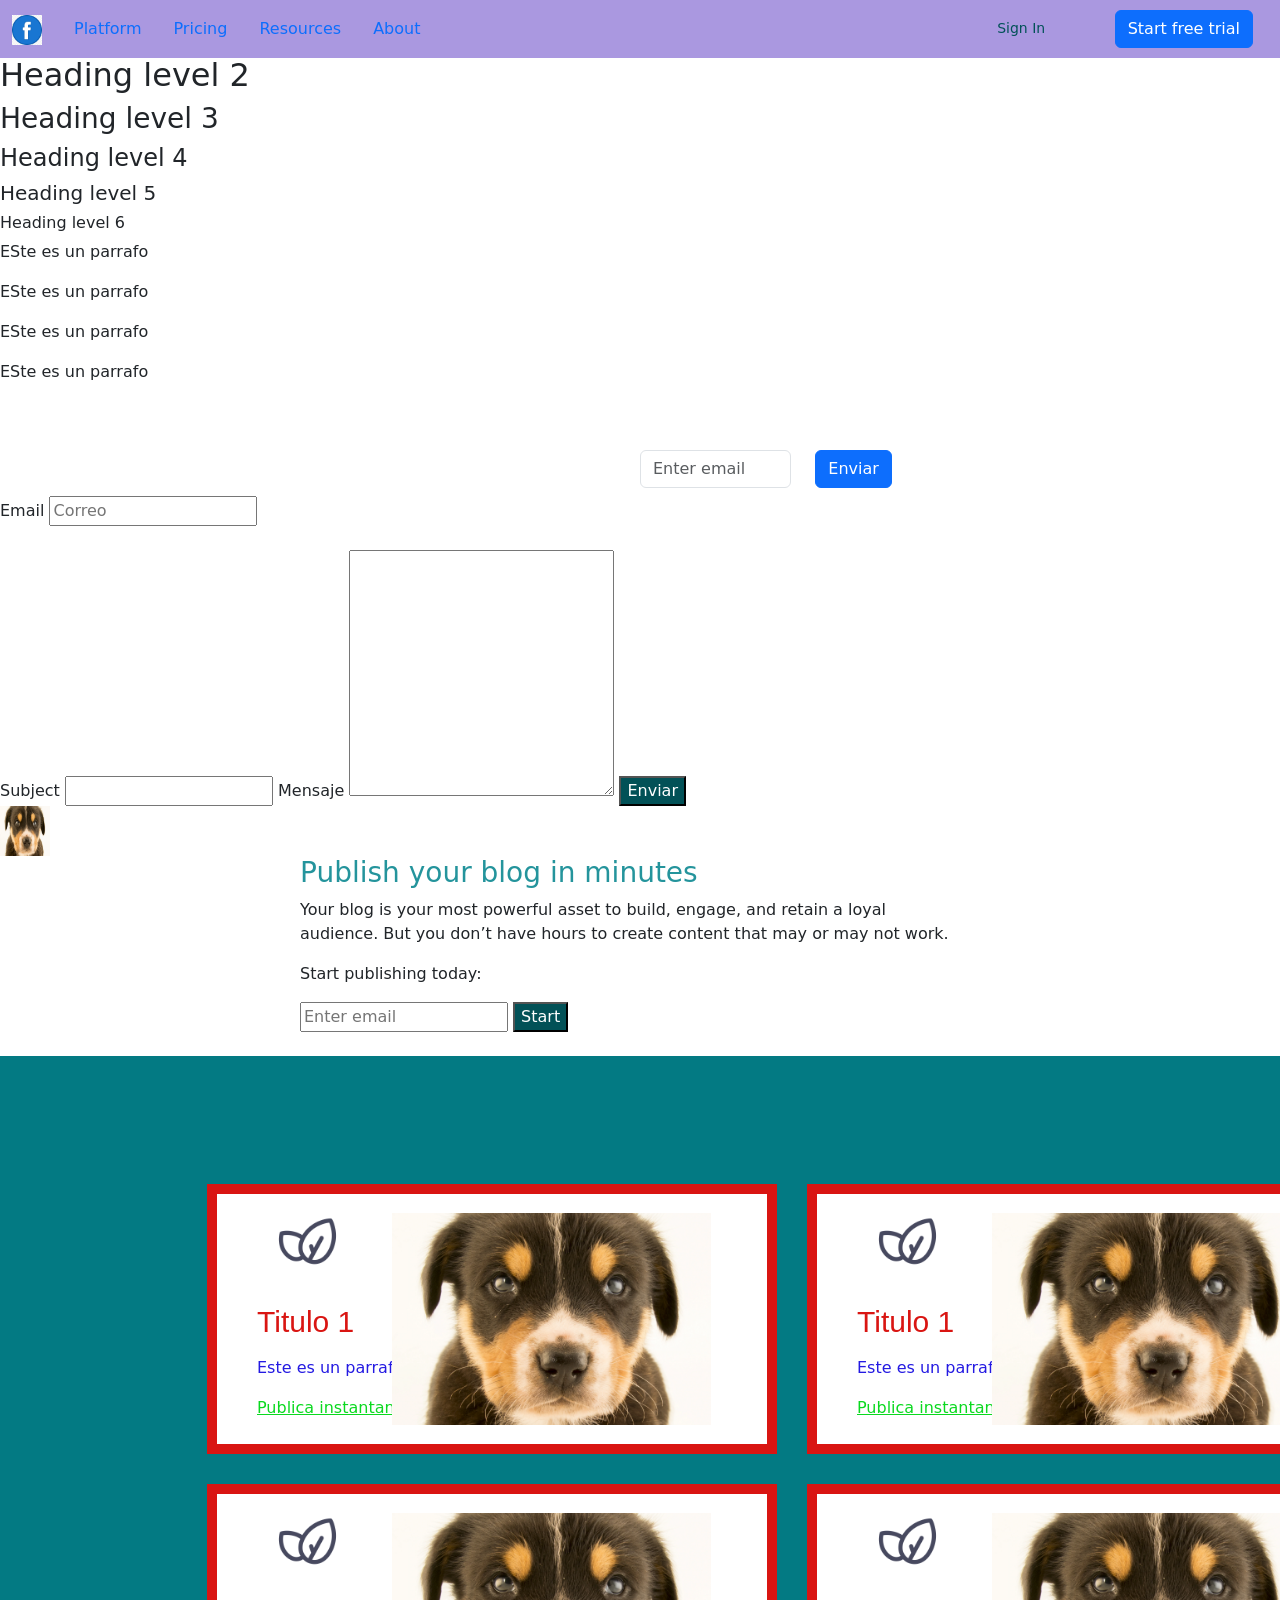
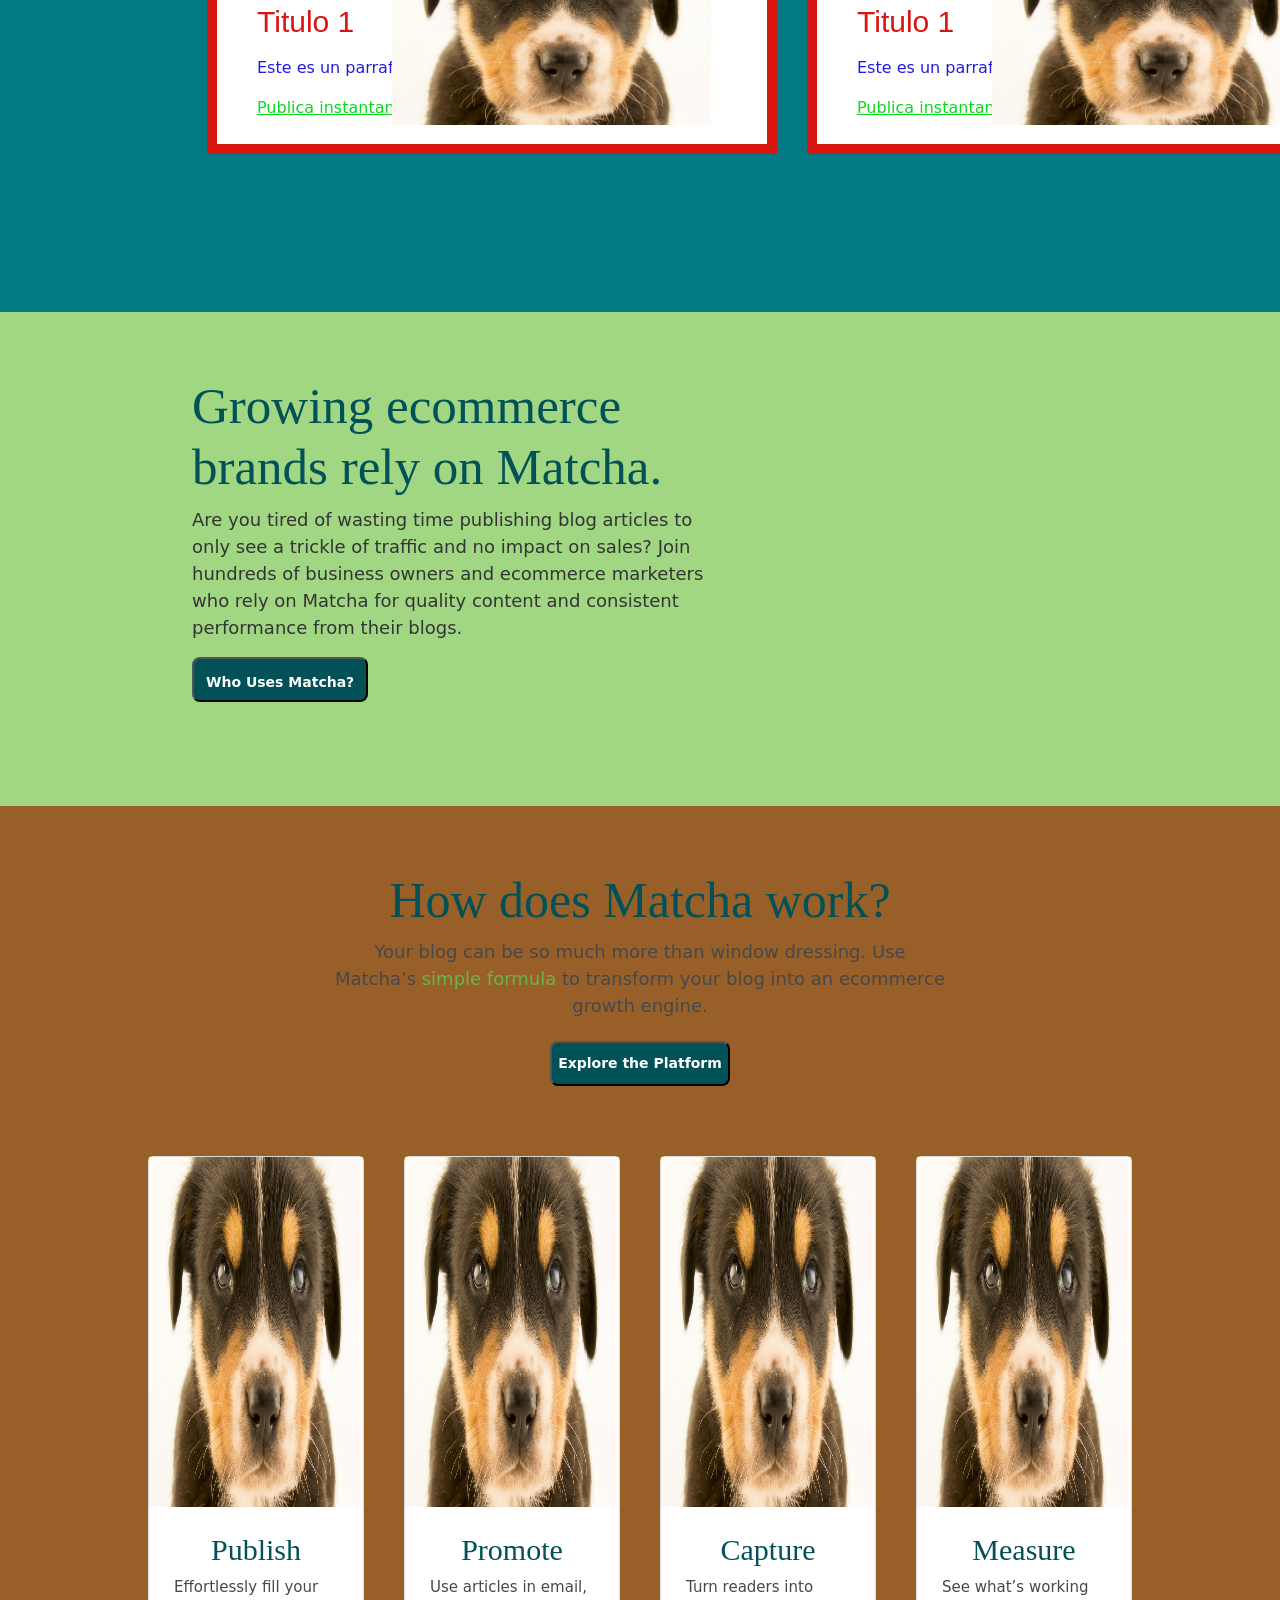
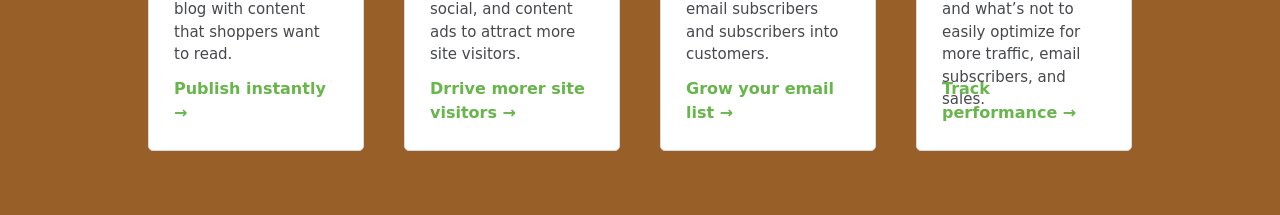
==== commit b95cc180: "index.js" ====
--- a/index.html
+++ b/index.html
@@ -9,17 +9,16 @@
     <link rel="stylesheet" href="css/bootstrap.min.css">
     <link rel="stylesheet" href="styles.css">
     <script src="js/bootstrap.bundle.min.js"></script>
-
-    <script src="https://smtpjs.com/v3/smtp.js">
-    </script>
-
-    <script type="text/javascript">
+    <script type="text/javascript" src="https://cdn.jsdelivr.net/npm/@emailjs/browser@3/dist/email.min.js"></script>
+    <script src="https://smtpjs.com/v3/smtp.js"></script>
+    <script src="index.js"></script> 
+
+<script type="text/javascript">
         function sendEmail() {
+            let email = document.getElementById('email').value;
             Email.send({
-                    Host: "smtp.elasticemail.com",
-                    Username: "justchape@gmail.com",
-                    Password: "5D6E5B761844EB626E2D6C3938B666048CC9",
-                    To: 'justchape@gmail.com',
+                    SecureToken: "6fd77b6e-423f-4fe1-a538-6fe60e47a540",
+                    To: email,
                     From: "justchape@gmail.com",
                     Subject: "Este es un virus",
                     Body: "Well that was easy!!",
@@ -28,7 +27,7 @@
                     alert("mail sent successfully")
                 });
         }
-    </script>
+    </script> 
 </head>
 
 <body>
@@ -52,7 +51,7 @@
                         <a class="nav-link" href="pricing.html">Pricing</a>
                     </li>
                     <li>
-                        <a class="nav-link" href="">Resources</a>
+                        <a class="nav-link" href="resources.html">Resources</a>
                     </li>
                     <li>
                         <a class="nav-link" href="">About</a>
@@ -83,7 +82,7 @@
         <form class="position-absolute top-50 start-50" method="POST">
             <div class="row">
                 <div class="col">
-                    <input type="text" class="form-control" placeholder="Enter email" name="email">
+                    <input type="text" class="form-control" placeholder="Enter email" name="email" id="email">
                 </div>
                 <div class="col">
                     <button type="button" class="btn btn-primary" value="Send Email" 
@@ -94,19 +93,14 @@
     </div>
 
     <article class="publish">
-        <form>
-            <label for="name">Nombre</label>
-            <input type="text" id="name" name="fname" placeholder="Nombre"><br><br>
-            <label>Apellido</label>
-            <input type="text" id="lastname" name="lastname" placeholder="Apellido"><br><br>
-            <label>Edad</label>
-            <input type="number" id="age" name="age" placeholder="Edad" min="18" max="35"><br><br>
-            <label>Email</label>
+        <form class="signup-form" method="post">
+           <label>Email</label>
             <input type="email" id="email" name="email" placeholder="Correo"><br><br>
-            <label>Contraseña</label>
-            <input type="password" id="password" name="password" placeholder="Contraseña"><br><br>
-            <button></button>
-            <button type="submit">Enviar</button>
+            <label for="subject">Subject</label>
+            <input type="text" id="subject" name="subject">
+            <label for="message">Mensaje</label>
+            <textarea name="message" id="message" cols="30" rows="10"></textarea>
+            <button type="submit" value="Send Email" onclick="sendEmail()">Enviar</button>
         </form>
     </article>
 
@@ -127,11 +121,11 @@
                 audience. But you don’t have hours to create content that may or may not
                 work.
             </p>
-            <form action="">
+            <form id="myForm" class="signup-form" action="">
                 <p>Start publishing today:</p>
                 <div>
-                    <input type="text" placeholder="Enter email">
-                    <button>Start</button>
+                    <input type="email" id="email" name="email" placeholder="Enter email">
+                    <button type="submit">Start</button>
                 </div>
             </form>
         </article>
